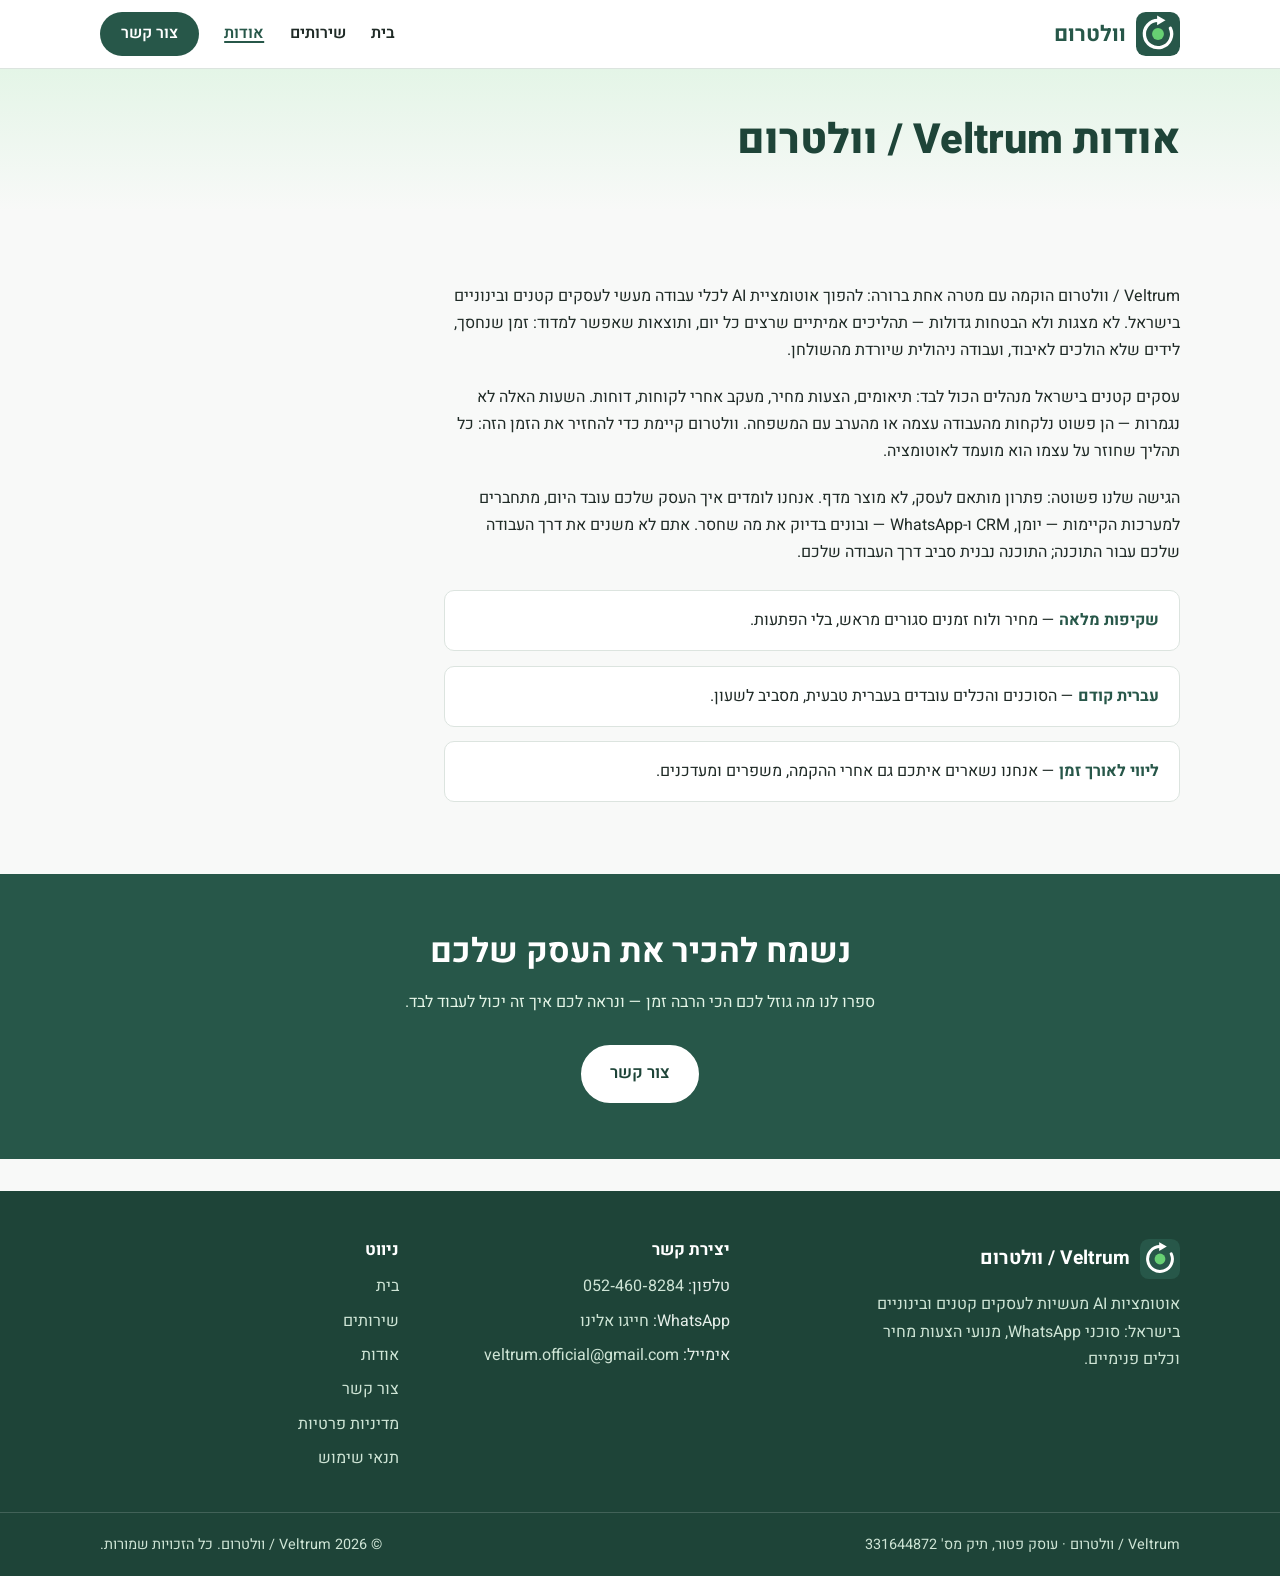
==== about.html @ fa0edea5 "Temporarily route WhatsApp contact links to phone dialing The business WhatsApp number is offline wh" ====
<!DOCTYPE html>
<html lang="he" dir="rtl">
<head>
  <meta charset="UTF-8">
  <meta name="viewport" content="width=device-width, initial-scale=1.0">
  <title>אודות | Veltrum / וולטרום</title>
  <meta name="description" content="הסיפור והגישה של וולטרום: אוטומציה מעשית לעסקים קטנים ובינוניים בישראל, תוצאות מדידות ופתרונות שנבנים סביב תהליכי העבודה שלכם.">
  <link rel="canonical" href="https://veltrumhq.com/about.html">
  <meta property="og:type" content="website">
  <meta property="og:site_name" content="Veltrum">
  <meta property="og:locale" content="he_IL">
  <meta property="og:title" content="אודות | Veltrum / וולטרום">
  <meta property="og:description" content="אוטומציה מעשית לעסקים בישראל — תהליכים אמיתיים, תוצאות מדידות.">
  <meta property="og:url" content="https://veltrumhq.com/about.html">
  <link rel="icon" type="image/svg+xml" href="assets/logo.svg">
  <link rel="preconnect" href="https://fonts.googleapis.com">
  <link rel="preconnect" href="https://fonts.gstatic.com" crossorigin>
  <link href="https://fonts.googleapis.com/css2?family=Heebo:wght@400;600;700;800&display=swap" rel="stylesheet">
  <link rel="stylesheet" href="css/style.css">
</head>
<body>

  <header class="site-header">
    <div class="container header-inner">
      <a class="brand" href="index.html">
        <img src="assets/logo.svg" alt="Veltrum" class="logo">
        <span class="brand-name">וולטרום</span>
      </a>
      <nav class="site-nav" aria-label="ניווט ראשי">
        <button class="nav-toggle" type="button" aria-expanded="false" aria-controls="nav-menu">
          <span class="sr-only">פתיחת תפריט</span>
          <span class="nav-toggle-bar"></span>
          <span class="nav-toggle-bar"></span>
          <span class="nav-toggle-bar"></span>
        </button>
        <ul id="nav-menu" class="nav-menu">
          <li><a href="index.html">בית</a></li>
          <li><a href="services.html">שירותים</a></li>
          <li><a href="about.html" aria-current="page">אודות</a></li>
          <li><a href="contact.html" class="nav-cta">צור קשר</a></li>
        </ul>
      </nav>
    </div>
  </header>

  <main>

    <section class="page-hero">
      <div class="container">
        <h1>אודות Veltrum / וולטרום</h1>
      </div>
    </section>

    <section class="section">
      <div class="container">
        <div class="about-content">
          <p>
            Veltrum / וולטרום הוקמה עם מטרה אחת ברורה: להפוך אוטומציית AI לכלי עבודה
            מעשי לעסקים קטנים ובינוניים בישראל. לא מצגות ולא הבטחות גדולות —
            תהליכים אמיתיים שרצים כל יום, ותוצאות שאפשר למדוד: זמן שנחסך,
            לידים שלא הולכים לאיבוד, ועבודה ניהולית שיורדת מהשולחן.
          </p>
          <p>
            עסקים קטנים בישראל מנהלים הכול לבד: תיאומים, הצעות מחיר, מעקב אחרי
            לקוחות, דוחות. השעות האלה לא נגמרות — הן פשוט נלקחות מהעבודה עצמה
            או מהערב עם המשפחה. וולטרום קיימת כדי להחזיר את הזמן הזה: כל תהליך
            שחוזר על עצמו הוא מועמד לאוטומציה.
          </p>
          <p>
            הגישה שלנו פשוטה: פתרון מותאם לעסק, לא מוצר מדף. אנחנו לומדים איך
            העסק שלכם עובד היום, מתחברים למערכות הקיימות — יומן, CRM ו-WhatsApp —
            ובונים בדיוק את מה שחסר. אתם לא משנים את דרך העבודה שלכם עבור התוכנה;
            התוכנה נבנית סביב דרך העבודה שלכם.
          </p>
          <ul class="values">
            <li><strong>שקיפות מלאה</strong> — מחיר ולוח זמנים סגורים מראש, בלי הפתעות.</li>
            <li><strong>עברית קודם</strong> — הסוכנים והכלים עובדים בעברית טבעית, מסביב לשעון.</li>
            <li><strong>ליווי לאורך זמן</strong> — אנחנו נשארים איתכם גם אחרי ההקמה, משפרים ומעדכנים.</li>
          </ul>
        </div>
      </div>
    </section>

    <section class="cta">
      <div class="container">
        <h2>נשמח להכיר את העסק שלכם</h2>
        <p>ספרו לנו מה גוזל לכם הכי הרבה זמן — ונראה לכם איך זה יכול לעבוד לבד.</p>
        <a class="btn btn-on-dark" href="contact.html">צור קשר</a>
      </div>
    </section>

  </main>

  <footer class="site-footer">
    <div class="container footer-grid">
      <div>
        <div class="footer-brand-row">
          <img src="assets/logo.svg" alt="Veltrum" class="logo">
          <span class="footer-brand-name">Veltrum / וולטרום</span>
        </div>
        <p class="footer-tagline">
          אוטומציות AI מעשיות לעסקים קטנים ובינוניים בישראל: סוכני WhatsApp,
          מנועי הצעות מחיר וכלים פנימיים.
        </p>
      </div>
      <div>
        <h2 class="footer-heading">יצירת קשר</h2>
        <ul class="footer-list">
          <li>טלפון: <a href="tel:052-460-8284"><span class="ltr-inline">052&#8209;460&#8209;8284</span></a></li>
          <li>WhatsApp: <a href="tel:052-460-8284">חייגו&nbsp;אלינו</a></li>
          <li>אימייל: <a href="mailto:veltrum.official@gmail.com">veltrum.official@gmail.com</a></li>
        </ul>
      </div>
      <div>
        <h2 class="footer-heading">ניווט</h2>
        <ul class="footer-list">
          <li><a href="index.html">בית</a></li>
          <li><a href="services.html">שירותים</a></li>
          <li><a href="about.html">אודות</a></li>
          <li><a href="contact.html">צור קשר</a></li>
          <li><a href="privacy.html">מדיניות פרטיות</a></li>
          <li><a href="terms.html">תנאי שימוש</a></li>
        </ul>
      </div>
    </div>
    <div class="footer-bottom">
      <div class="container">
        <p>Veltrum / וולטרום · עוסק פטור, תיק מס' 331644872</p>
        <p>© 2026 Veltrum / וולטרום. כל הזכויות שמורות.</p>
      </div>
    </div>
  </footer>

  <script src="js/main.js"></script>
</body>
</html>
---- css/style.css ----
/* ==========================================================================
   Veltrum — shared stylesheet (all pages)
   Mobile-first, RTL (html[dir="rtl"]). Palette extracted from the brand logo.
   ========================================================================== */

:root {
  --green-900: #1E4438; /* footer / deep surfaces */
  --green-800: #275749; /* primary brand green (logo tile) */
  --green-700: #33705E; /* hover shade */
  --accent: #67D073;    /* bright logo green — decorative only (fails AA on light bg) */
  --accent-soft: #E4F5E7;
  --bg: #F8F9F8;
  --surface: #FFFFFF;
  --text: #1F2A26;
  --text-muted: #55655E;
  --border: #DCE4DF;
  --footer-link: #CFE5D6;
  --radius: 14px;
  --shadow-sm: 0 1px 3px rgba(31, 42, 38, 0.08);
  --shadow-md: 0 6px 20px rgba(31, 42, 38, 0.10);
  --container: 1120px;
}

/* --- Reset / base ------------------------------------------------------- */

*,
*::before,
*::after {
  box-sizing: border-box;
  margin: 0;
  padding: 0;
}

html {
  scroll-behavior: smooth;
}

body {
  font-family: 'Heebo', sans-serif;
  font-size: 1rem;
  line-height: 1.7;
  color: var(--text);
  background-color: var(--bg);
  direction: rtl;
  text-align: right;
  overflow-wrap: break-word;
}

img,
svg {
  max-width: 100%;
  display: block;
}

a {
  color: var(--green-800);
  text-decoration: underline;
  text-underline-offset: 3px;
}

a:hover {
  color: var(--green-700);
}

:focus-visible {
  outline: 3px solid var(--green-800);
  outline-offset: 2px;
  border-radius: 4px;
}

ul,
ol {
  padding-inline-start: 1.4rem;
}

h1,
h2,
h3 {
  color: var(--green-900);
  line-height: 1.3;
  font-weight: 700;
}

.container {
  width: 100%;
  max-width: var(--container);
  margin-inline: auto;
  padding-inline: 1.25rem;
}

.sr-only {
  position: absolute;
  width: 1px;
  height: 1px;
  padding: 0;
  margin: -1px;
  overflow: hidden;
  clip: rect(0 0 0 0);
  white-space: nowrap;
  border: 0;
}

/* Keep phone numbers reading left-to-right inside RTL text */
.ltr-inline {
  direction: ltr;
  unicode-bidi: isolate;
  display: inline-block;
}

/* --- Buttons ------------------------------------------------------------ */

.btn {
  display: inline-block;
  padding: 0.8rem 1.7rem;
  border-radius: 999px;
  font-weight: 600;
  font-size: 1.05rem;
  text-decoration: none;
  border: 2px solid var(--green-800);
  background-color: var(--green-800);
  color: #FFFFFF;
  transition: background-color 0.2s ease, color 0.2s ease, transform 0.1s ease;
}

.btn:hover {
  background-color: var(--green-700);
  border-color: var(--green-700);
  color: #FFFFFF;
  transform: translateY(-1px);
}

.btn-outline {
  background-color: transparent;
  color: var(--green-800);
}

.btn-outline:hover {
  background-color: var(--accent-soft);
  color: var(--green-900);
}

.btn-on-dark {
  background-color: #FFFFFF;
  border-color: #FFFFFF;
  color: var(--green-900);
}

.btn-on-dark:hover {
  background-color: var(--accent-soft);
  border-color: var(--accent-soft);
  color: var(--green-900);
}

.btn-on-dark:focus-visible,
.site-footer a:focus-visible {
  outline-color: #FFFFFF;
}

/* --- Header / navigation ------------------------------------------------ */

.site-header {
  position: sticky;
  top: 0;
  z-index: 50;
  background-color: var(--surface);
  border-bottom: 1px solid var(--border);
}

.header-inner {
  display: flex;
  align-items: center;
  justify-content: space-between;
  gap: 1rem;
  min-height: 68px;
}

.brand {
  display: flex;
  align-items: center;
  gap: 0.65rem;
  text-decoration: none;
}

.logo {
  height: 44px;
  width: 44px;
}

.brand-name {
  font-size: 1.35rem;
  font-weight: 700;
  color: var(--green-800);
}

.nav-toggle {
  display: inline-flex;
  flex-direction: column;
  justify-content: center;
  gap: 5px;
  width: 44px;
  height: 44px;
  padding: 10px;
  background: none;
  border: 1px solid var(--border);
  border-radius: 10px;
  cursor: pointer;
}

.nav-toggle-bar {
  display: block;
  width: 100%;
  height: 2.5px;
  border-radius: 2px;
  background-color: var(--green-800);
  transition: transform 0.2s ease, opacity 0.2s ease;
}

.nav-toggle[aria-expanded="true"] .nav-toggle-bar:nth-child(2) {
  transform: translateY(7.5px) rotate(45deg);
}

.nav-toggle[aria-expanded="true"] .nav-toggle-bar:nth-child(3) {
  opacity: 0;
}

.nav-toggle[aria-expanded="true"] .nav-toggle-bar:nth-child(4) {
  transform: translateY(-7.5px) rotate(-45deg);
}

.nav-menu {
  display: none;
  position: absolute;
  top: 100%;
  right: 0;
  left: 0;
  flex-direction: column;
  gap: 0;
  list-style: none;
  padding: 0.5rem 1.25rem 1rem;
  background-color: var(--surface);
  border-bottom: 1px solid var(--border);
  box-shadow: var(--shadow-md);
}

.nav-menu.open {
  display: flex;
}

.nav-menu a {
  display: block;
  padding: 0.7rem 0.25rem;
  font-weight: 600;
  text-decoration: none;
  color: var(--text);
}

.nav-menu a:hover {
  color: var(--green-800);
  text-decoration: underline;
}

.nav-menu a[aria-current="page"] {
  color: var(--green-800);
  text-decoration: underline;
  text-decoration-thickness: 2px;
}

.nav-menu .nav-cta {
  margin-top: 0.5rem;
  padding: 0.55rem 1.2rem;
  border-radius: 999px;
  background-color: var(--green-800);
  color: #FFFFFF;
  text-align: center;
}

.nav-menu .nav-cta:hover {
  background-color: var(--green-700);
  color: #FFFFFF;
  text-decoration: none;
}

/* The current-page rule above must not repaint the CTA pill's white text */
.nav-menu .nav-cta[aria-current="page"] {
  color: #FFFFFF;
  text-decoration: underline;
  text-decoration-thickness: 2px;
  text-underline-offset: 4px;
}

/* --- Hero --------------------------------------------------------------- */

.hero {
  background: linear-gradient(180deg, var(--accent-soft) 0%, var(--bg) 100%);
  padding-block: 3.5rem 4rem;
}

.hero h1 {
  font-size: clamp(1.9rem, 5.5vw, 3.1rem);
  font-weight: 800;
  max-width: 46rem;
}

.hero-sub {
  margin-top: 1.25rem;
  font-size: 1.15rem;
  max-width: 42rem;
}

.hero-actions {
  display: flex;
  flex-wrap: wrap;
  gap: 0.9rem;
  margin-top: 2rem;
}

/* --- Generic sections --------------------------------------------------- */

.section {
  padding-block: 3.5rem;
}

.section-title {
  font-size: clamp(1.5rem, 3.5vw, 2rem);
  margin-bottom: 0.75rem;
}

.section-intro {
  color: var(--text-muted);
  max-width: 44rem;
  margin-bottom: 2rem;
}

/* --- Cards (services preview / steps) ----------------------------------- */

.card-grid {
  display: grid;
  grid-template-columns: 1fr;
  gap: 1.4rem;
}

.card {
  background-color: var(--surface);
  border: 1px solid var(--border);
  border-radius: var(--radius);
  padding: 1.75rem;
  box-shadow: var(--shadow-sm);
  display: flex;
  flex-direction: column;
  gap: 0.8rem;
}

.card-icon {
  width: 52px;
  height: 52px;
  border-radius: 14px;
  background-color: var(--accent-soft);
  display: flex;
  align-items: center;
  justify-content: center;
  color: var(--green-800);
}

.card-icon svg {
  width: 28px;
  height: 28px;
}

.card h3 {
  font-size: 1.2rem;
}

.card p {
  color: var(--text-muted);
  flex-grow: 1;
}

.card-link {
  font-weight: 600;
  text-decoration: none;
}

.card-link:hover {
  text-decoration: underline;
}

.steps {
  counter-reset: step;
  list-style: none;
  padding: 0;
  display: grid;
  grid-template-columns: 1fr;
  gap: 1.4rem;
}

.steps li {
  counter-increment: step;
  background-color: var(--surface);
  border: 1px solid var(--border);
  border-radius: var(--radius);
  padding: 1.5rem;
  box-shadow: var(--shadow-sm);
}

.steps li::before {
  content: counter(step);
  display: inline-flex;
  align-items: center;
  justify-content: center;
  width: 38px;
  height: 38px;
  border-radius: 50%;
  background-color: var(--green-800);
  color: #FFFFFF;
  font-weight: 700;
  margin-bottom: 0.8rem;
}

.steps h3 {
  font-size: 1.1rem;
  margin-bottom: 0.35rem;
}

.steps p {
  color: var(--text-muted);
}

/* --- CTA band ----------------------------------------------------------- */

.cta {
  background-color: var(--green-800);
  padding-block: 3.5rem;
  text-align: center;
}

.cta h2 {
  color: #FFFFFF;
  font-size: clamp(1.5rem, 4vw, 2.1rem);
}

.cta p {
  color: var(--accent-soft);
  max-width: 38rem;
  margin: 0.9rem auto 1.8rem;
}

.cta .btn {
  margin-inline: 0.4rem;
}

/* --- Page hero (inner pages) -------------------------------------------- */

.page-hero {
  background: linear-gradient(180deg, var(--accent-soft) 0%, var(--bg) 100%);
  padding-block: 2.75rem;
}

.page-hero h1 {
  font-size: clamp(1.8rem, 4.5vw, 2.6rem);
  font-weight: 800;
}

.page-hero p {
  margin-top: 0.9rem;
  max-width: 44rem;
  font-size: 1.1rem;
}

.updated-date {
  color: var(--text-muted);
  font-size: 0.95rem;
}

/* --- Services page ------------------------------------------------------ */

.service {
  background-color: var(--surface);
  border: 1px solid var(--border);
  border-radius: var(--radius);
  box-shadow: var(--shadow-sm);
  padding: 2rem 1.75rem;
  margin-bottom: 1.75rem;
}

.service h2 {
  font-size: clamp(1.3rem, 3vw, 1.6rem);
  margin-bottom: 0.9rem;
}

.service > p {
  max-width: 48rem;
}

.example {
  background-color: var(--accent-soft);
  border-inline-start: 4px solid var(--accent);
  border-radius: 10px;
  padding: 1rem 1.25rem;
  margin-block: 1.25rem;
  max-width: 48rem;
}

.example strong {
  color: var(--green-900);
}

.benefits {
  list-style: none;
  padding: 0;
  margin-top: 1rem;
  display: grid;
  gap: 0.5rem;
}

.benefits li {
  padding-inline-start: 1.7rem;
  position: relative;
}

.benefits li::before {
  content: "";
  position: absolute;
  inset-inline-start: 0;
  top: 0.42em;
  width: 0.95em;
  height: 0.95em;
  border-radius: 50%;
  background-color: var(--green-800);
  background-image: url("data:image/svg+xml,%3Csvg xmlns='http://www.w3.org/2000/svg' viewBox='0 0 16 16'%3E%3Cpath d='M4 8.5 7 11l5 -6' fill='none' stroke='%23FFFFFF' stroke-width='2' stroke-linecap='round' stroke-linejoin='round'/%3E%3C/svg%3E");
  background-size: 70%;
  background-position: center;
  background-repeat: no-repeat;
}

.service-cta {
  margin-top: 1.4rem;
}

/* --- About page --------------------------------------------------------- */

.about-content {
  max-width: 46rem;
}

.about-content p + p {
  margin-top: 1.2rem;
}

.values {
  list-style: none;
  padding: 0;
  margin-top: 1.5rem;
  display: grid;
  gap: 0.9rem;
}

.values li {
  background-color: var(--surface);
  border: 1px solid var(--border);
  border-radius: 10px;
  padding: 1rem 1.25rem;
}

.values strong {
  color: var(--green-800);
}

/* --- Contact page ------------------------------------------------------- */

.contact-channels {
  display: grid;
  grid-template-columns: 1fr;
  gap: 1.4rem;
}

.channel {
  position: relative;
  display: flex;
  flex-direction: column;
  align-items: flex-start;
  gap: 0.6rem;
  background-color: var(--surface);
  border: 1px solid var(--border);
  border-radius: var(--radius);
  padding: 1.75rem;
  box-shadow: var(--shadow-sm);
  color: var(--text);
  transition: box-shadow 0.2s ease, transform 0.1s ease;
}

.channel:hover {
  box-shadow: var(--shadow-md);
  transform: translateY(-2px);
  color: var(--text);
}

.channel-icon {
  width: 52px;
  height: 52px;
  border-radius: 14px;
  background-color: var(--accent-soft);
  display: flex;
  align-items: center;
  justify-content: center;
  color: var(--green-800);
}

.channel-icon svg {
  width: 28px;
  height: 28px;
}

.channel h2 {
  font-size: 1.25rem;
}

.channel-value {
  font-weight: 600;
  color: var(--green-800);
  text-decoration: underline;
  text-underline-offset: 3px;
}

/* Stretch the channel link over the whole card so the card stays clickable
   while only the number/address text lives inside the anchor */
.channel-value::after {
  content: "";
  position: absolute;
  inset: 0;
  border-radius: var(--radius);
}

.channel .channel-value:focus-visible {
  outline: none;
}

.channel:focus-within {
  outline: 3px solid var(--green-800);
  outline-offset: 2px;
}

.channel-note {
  color: var(--text-muted);
  font-size: 0.95rem;
}

.channel-primary {
  background-color: var(--green-800);
  border-color: var(--green-800);
  color: #FFFFFF;
}

.channel-primary:hover {
  color: #FFFFFF;
  background-color: var(--green-700);
}

.channel-primary h2,
.channel-primary .channel-value {
  color: #FFFFFF;
}

.channel-primary .channel-note {
  color: var(--accent-soft);
}

.channel-primary .channel-icon {
  background-color: rgba(255, 255, 255, 0.14);
  color: #FFFFFF;
}

.channel-badge {
  display: inline-block;
  background-color: var(--accent);
  color: var(--green-900);
  font-size: 0.85rem;
  font-weight: 700;
  border-radius: 999px;
  padding: 0.1rem 0.8rem;
}

.contact-note {
  margin-top: 2rem;
  color: var(--text-muted);
  max-width: 44rem;
}

/* --- Legal pages (privacy / terms) -------------------------------------- */

.legal-content {
  max-width: 46rem;
  background-color: var(--surface);
  border: 1px solid var(--border);
  border-radius: var(--radius);
  padding: 2rem 1.75rem;
  box-shadow: var(--shadow-sm);
}

.legal-content h2 {
  font-size: 1.3rem;
  margin-top: 2rem;
  margin-bottom: 0.6rem;
}

.legal-content h2:first-of-type {
  margin-top: 0;
}

.legal-content h3 {
  font-size: 1.1rem;
  margin-top: 1.4rem;
  margin-bottom: 0.4rem;
}

.legal-content p + p {
  margin-top: 0.8rem;
}

.legal-content ul {
  margin-block: 0.6rem;
  display: grid;
  gap: 0.35rem;
}

/* --- Footer ------------------------------------------------------------- */

.site-footer {
  background-color: var(--green-900);
  color: #E6EFEA;
  padding-block: 3rem 0;
  margin-top: 2rem;
}

.footer-grid {
  display: grid;
  grid-template-columns: 1fr;
  gap: 2rem;
  padding-bottom: 2.5rem;
}

.footer-brand-row {
  display: flex;
  align-items: center;
  gap: 0.65rem;
  margin-bottom: 0.8rem;
}

.footer-brand-row .logo {
  height: 40px;
  width: 40px;
}

.footer-brand-name {
  font-size: 1.2rem;
  font-weight: 700;
  color: #FFFFFF;
}

.footer-tagline {
  color: var(--footer-link);
  max-width: 20rem;
}

.footer-heading {
  color: #FFFFFF;
  font-size: 1.05rem;
  margin-bottom: 0.8rem;
}

.footer-list {
  list-style: none;
  padding: 0;
  display: grid;
  gap: 0.45rem;
}

.site-footer a {
  color: var(--footer-link);
  text-decoration: none;
}

.site-footer a:hover {
  color: #FFFFFF;
  text-decoration: underline;
}

.footer-bottom {
  border-top: 1px solid rgba(255, 255, 255, 0.16);
  padding-block: 1.2rem;
}

.footer-bottom .container {
  display: flex;
  flex-direction: column;
  gap: 0.3rem;
}

.footer-bottom p {
  color: var(--footer-link);
  font-size: 0.9rem;
}

/* --- Desktop ------------------------------------------------------------ */

@media (min-width: 820px) {
  .nav-toggle {
    display: none;
  }

  .nav-menu {
    display: flex;
    position: static;
    flex-direction: row;
    align-items: center;
    gap: 1.6rem;
    padding: 0;
    background: none;
    border: none;
    box-shadow: none;
  }

  .nav-menu a {
    padding: 0.4rem 0;
  }

  .nav-menu .nav-cta {
    margin-top: 0;
    padding: 0.55rem 1.3rem;
  }

  .hero {
    padding-block: 5.5rem 6rem;
  }

  .section {
    padding-block: 4.5rem;
  }

  .card-grid,
  .steps,
  .contact-channels {
    grid-template-columns: repeat(3, 1fr);
  }

  .service {
    padding: 2.5rem;
  }

  .footer-grid {
    grid-template-columns: 1.4fr 1fr 1fr;
  }

  .footer-bottom .container {
    flex-direction: row;
    justify-content: space-between;
  }
}
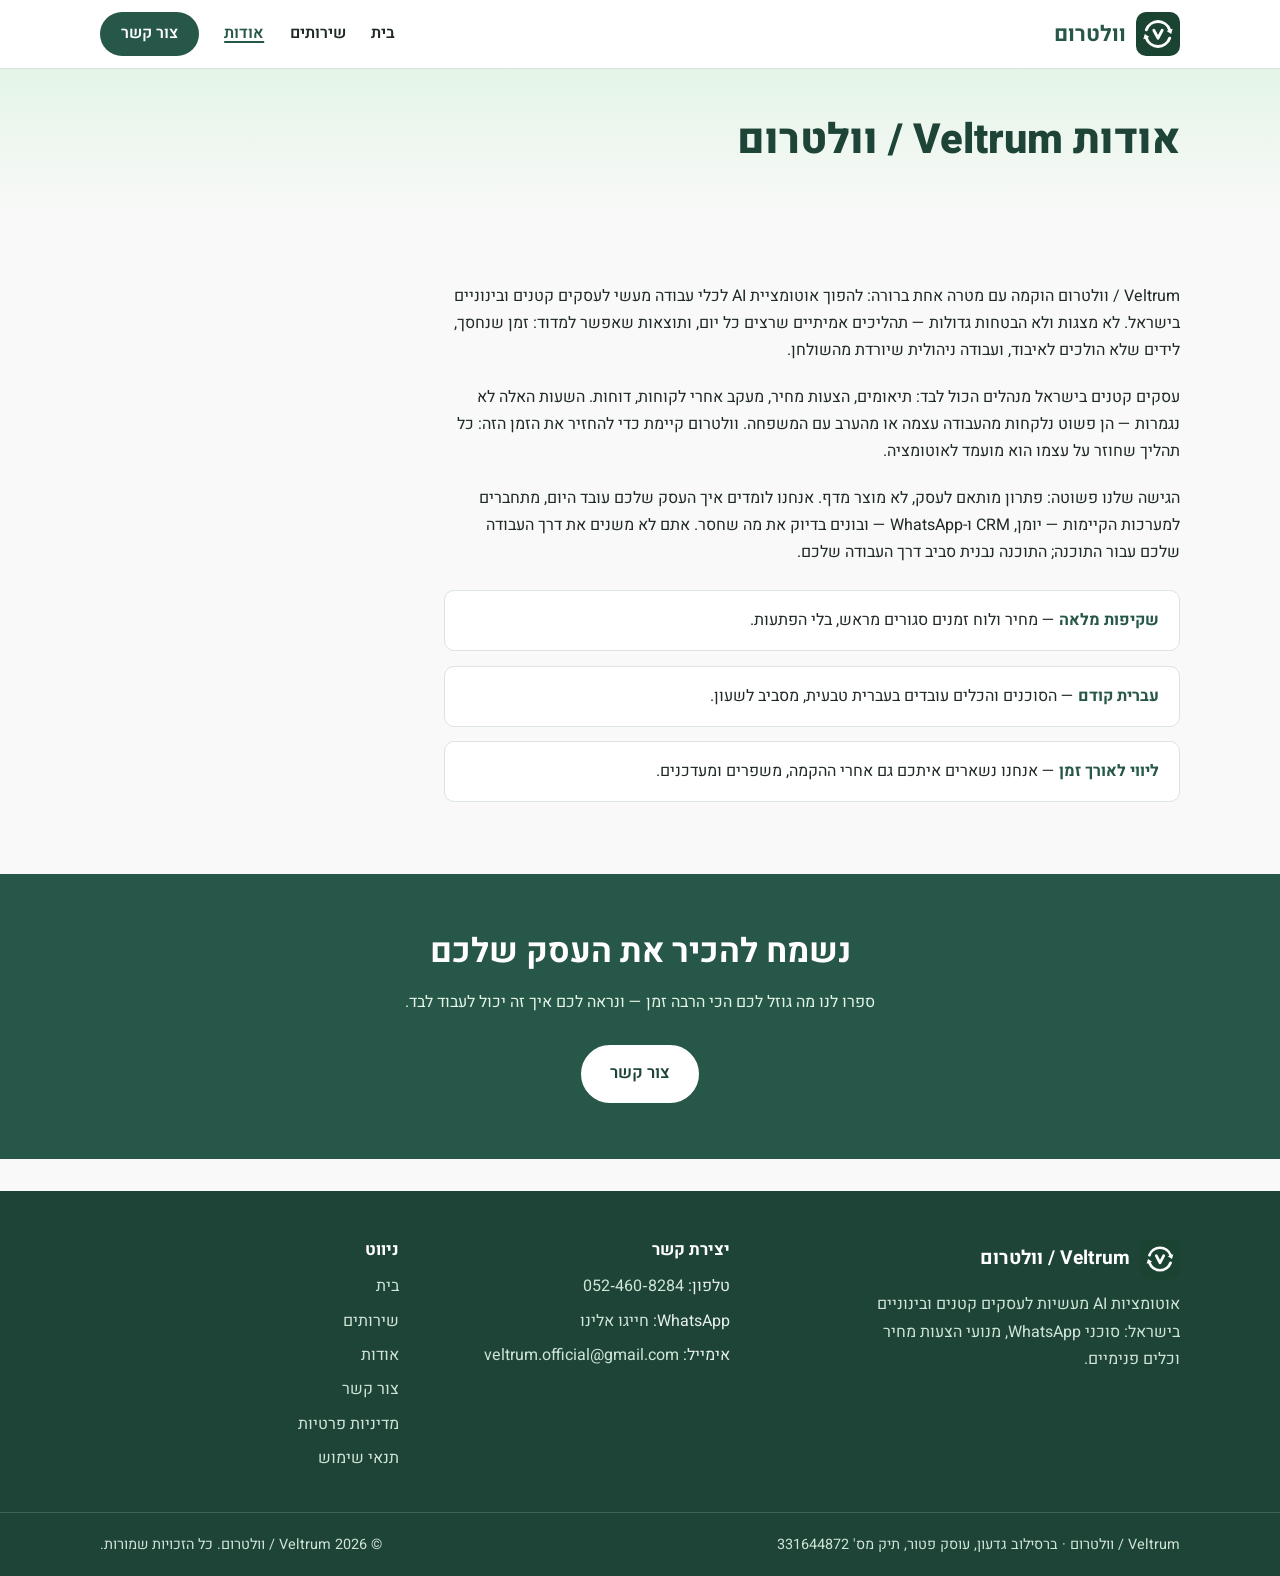
==== commit 31634747: "Add the legal owner name across the site for business verification The footer of every page now carr" ====
--- a/about.html
+++ b/about.html
@@ -125,7 +125,7 @@
     </div>
     <div class="footer-bottom">
       <div class="container">
-        <p>Veltrum / וולטרום · עוסק פטור, תיק מס' 331644872</p>
+        <p>Veltrum / וולטרום · ברסילוב גדעון, עוסק פטור, תיק מס' 331644872</p>
         <p>© 2026 Veltrum / וולטרום. כל הזכויות שמורות.</p>
       </div>
     </div>
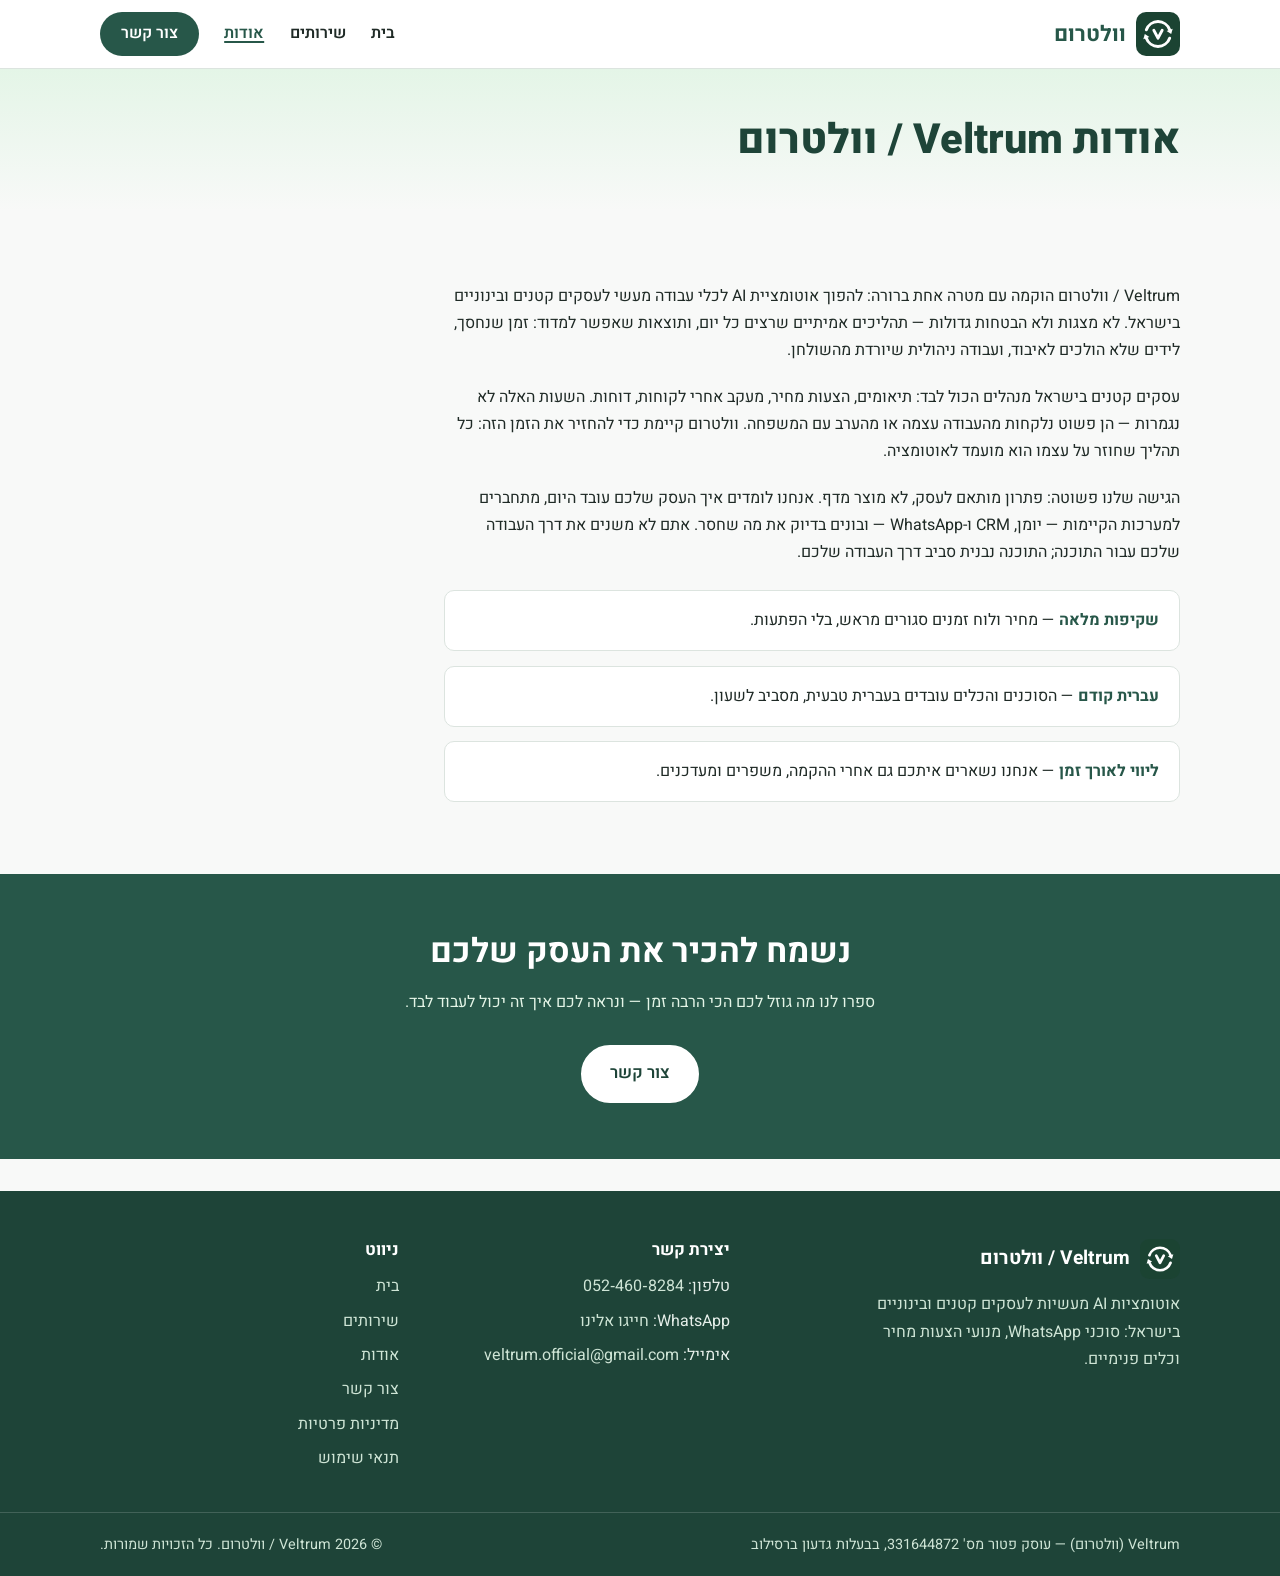
==== commit f7d4560a: "Adopt the owner's revised legal snippet and privacy policy Site-wide footer now uses the standard le" ====
--- a/about.html
+++ b/about.html
@@ -125,7 +125,7 @@
     </div>
     <div class="footer-bottom">
       <div class="container">
-        <p>Veltrum / וולטרום · ברסילוב גדעון, עוסק פטור, תיק מס' 331644872</p>
+        <p class="legal-footer">Veltrum (וולטרום) — עוסק פטור מס' 331644872, בבעלות גדעון ברסילוב</p>
         <p>© 2026 Veltrum / וולטרום. כל הזכויות שמורות.</p>
       </div>
     </div>
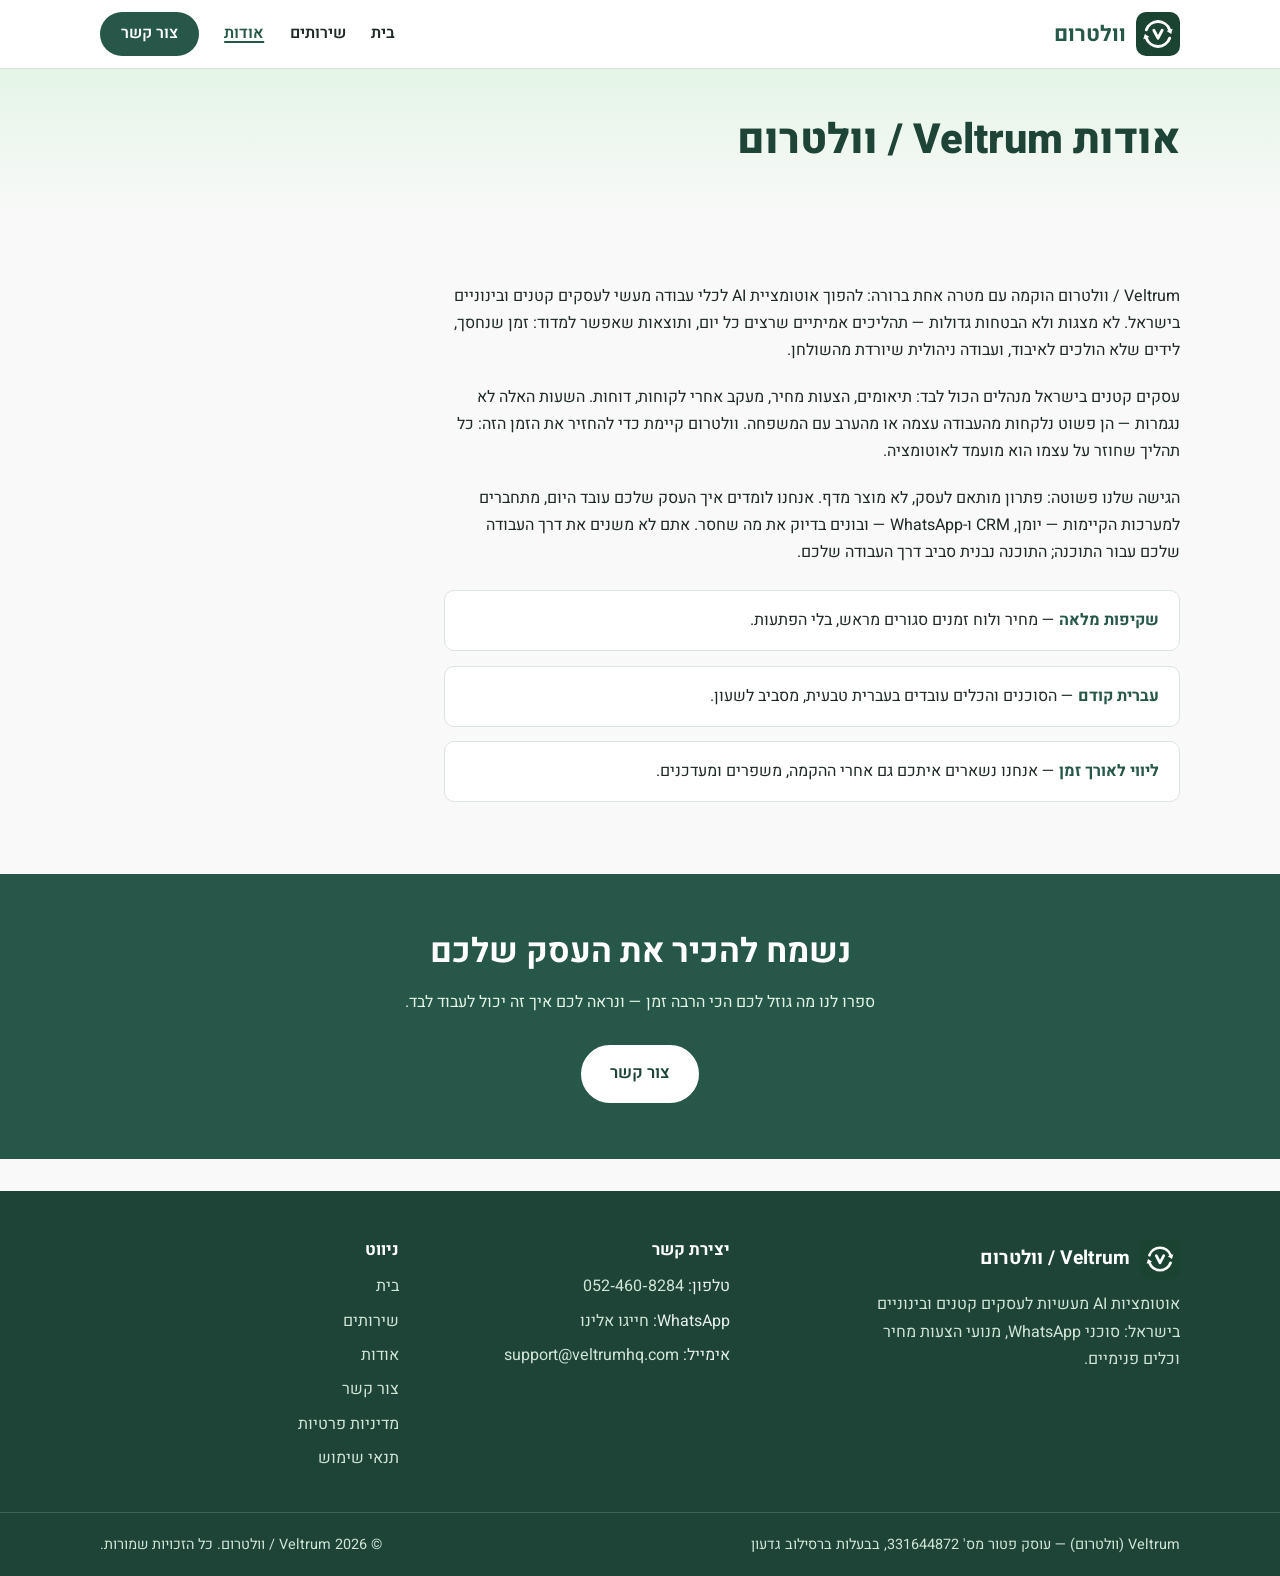
==== commit 30e36979: "Use the exact registered legal name and domain support email The visible legal name across the site " ====
--- a/about.html
+++ b/about.html
@@ -108,7 +108,7 @@
         <ul class="footer-list">
           <li>טלפון: <a href="tel:052-460-8284"><span class="ltr-inline">052&#8209;460&#8209;8284</span></a></li>
           <li>WhatsApp: <a href="tel:052-460-8284">חייגו&nbsp;אלינו</a></li>
-          <li>אימייל: <a href="mailto:veltrum.official@gmail.com">veltrum.official@gmail.com</a></li>
+          <li>אימייל: <a href="mailto:support@veltrumhq.com">support@veltrumhq.com</a></li>
         </ul>
       </div>
       <div>
@@ -125,7 +125,7 @@
     </div>
     <div class="footer-bottom">
       <div class="container">
-        <p class="legal-footer">Veltrum (וולטרום) — עוסק פטור מס' 331644872, בבעלות גדעון ברסילוב</p>
+        <p class="legal-footer">Veltrum (וולטרום) — עוסק פטור מס' 331644872, בבעלות ברסילוב גדעון</p>
         <p>© 2026 Veltrum / וולטרום. כל הזכויות שמורות.</p>
       </div>
     </div>
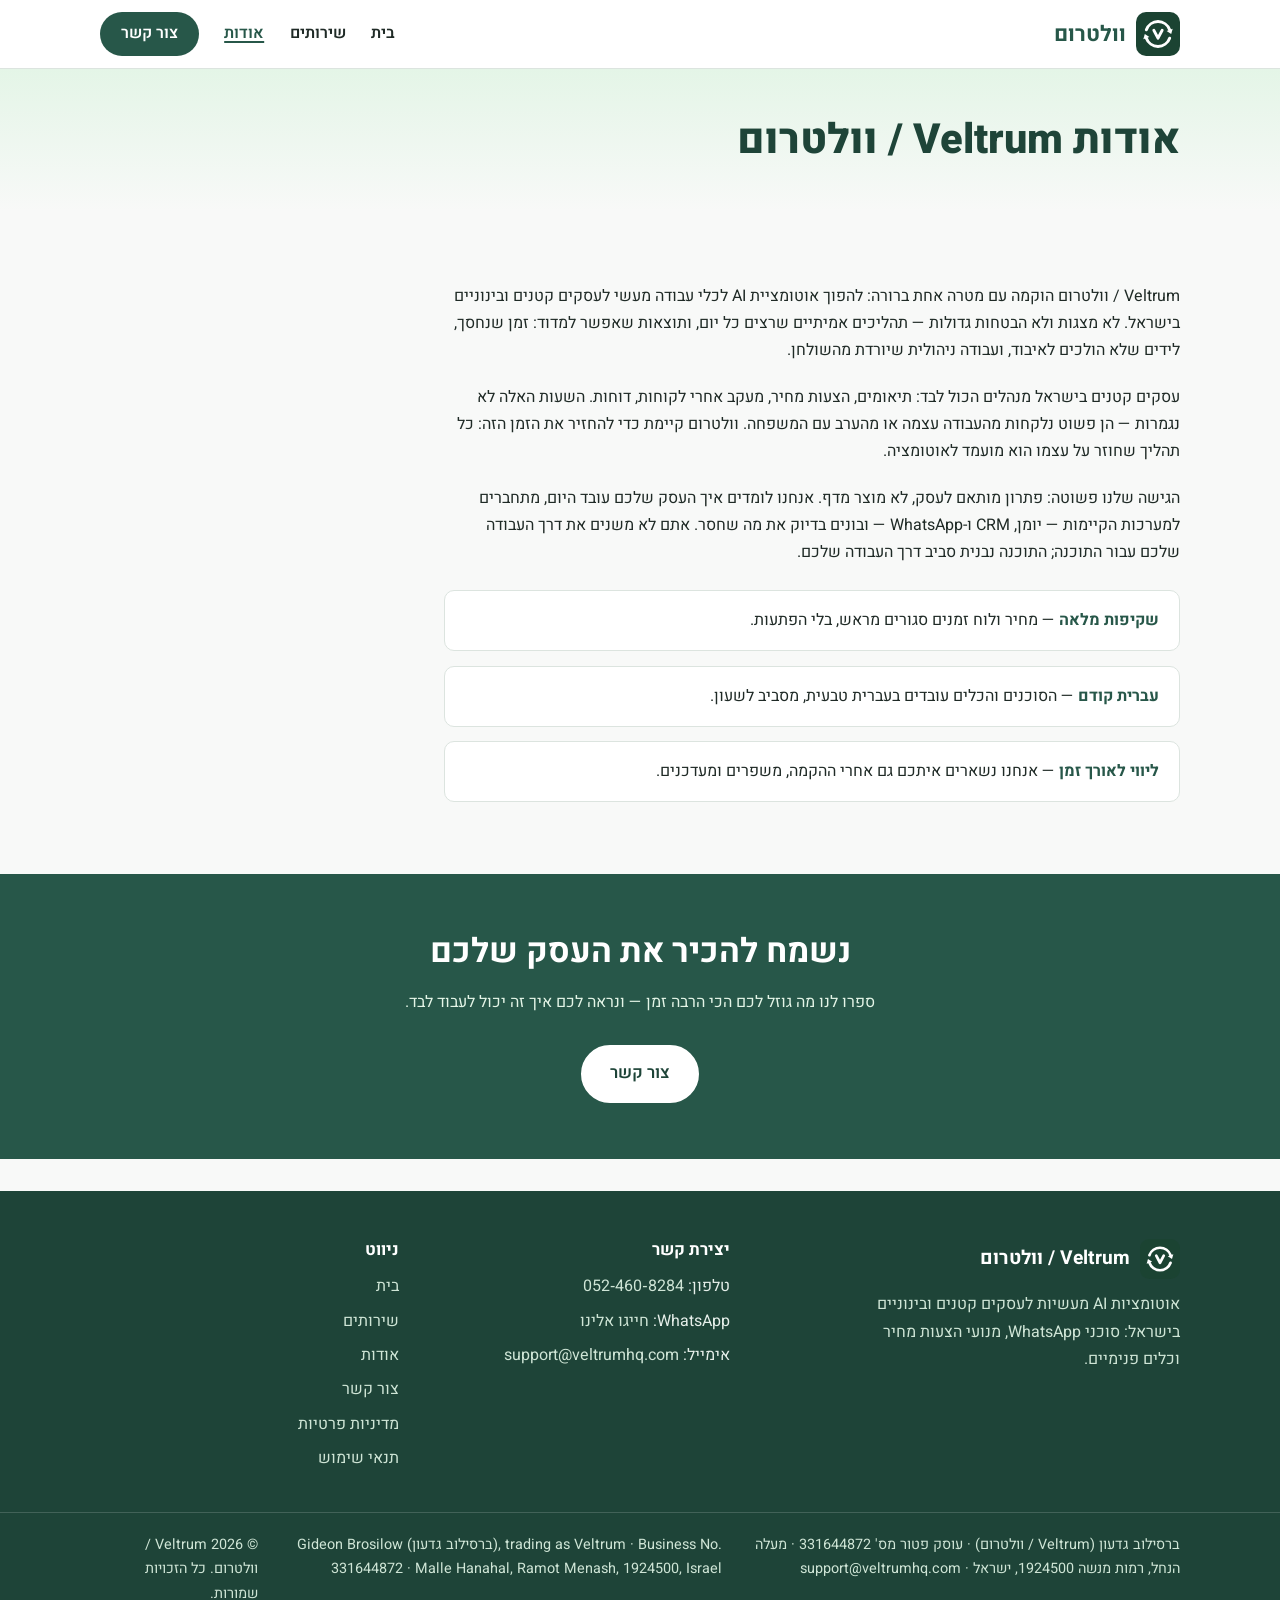
==== commit a403ce0c: "Align legal identity lines with the business documents Every footer now carries a bilingual legal bl" ====
--- a/about.html
+++ b/about.html
@@ -125,7 +125,17 @@
     </div>
     <div class="footer-bottom">
       <div class="container">
-        <p class="legal-footer">Veltrum (וולטרום) — עוסק פטור מס' 331644872, בבעלות ברסילוב גדעון</p>
+        <p class="legal-line" dir="rtl" lang="he">
+          ברסילוב גדעון (Veltrum / וולטרום) &middot;
+          עוסק פטור מס' 331644872 &middot;
+          מעלה הנחל, רמות מנשה 1924500, ישראל &middot;
+          <a href="mailto:support@veltrumhq.com">support@veltrumhq.com</a>
+        </p>
+        <p class="legal-line-en" dir="ltr" lang="en">
+          Gideon Brosilow (ברסילוב גדעון), trading as Veltrum &middot;
+          Business No. 331644872 &middot;
+          Malle Hanahal, Ramot Menash, 1924500, Israel
+        </p>
         <p>© 2026 Veltrum / וולטרום. כל הזכויות שמורות.</p>
       </div>
     </div>
--- a/css/style.css
+++ b/css/style.css
@@ -800,6 +800,19 @@
   font-size: 0.9rem;
 }
 
+/* Bilingual legal identity lines in the footer */
+.legal-line,
+.legal-line-en {
+  color: var(--footer-link);
+  font-size: 0.9rem;
+}
+
+/* Static (non-link) address value on the contact page */
+.channel-address {
+  font-weight: 600;
+  color: var(--green-800);
+}
+
 /* --- Desktop ------------------------------------------------------------ */
 
 @media (min-width: 820px) {
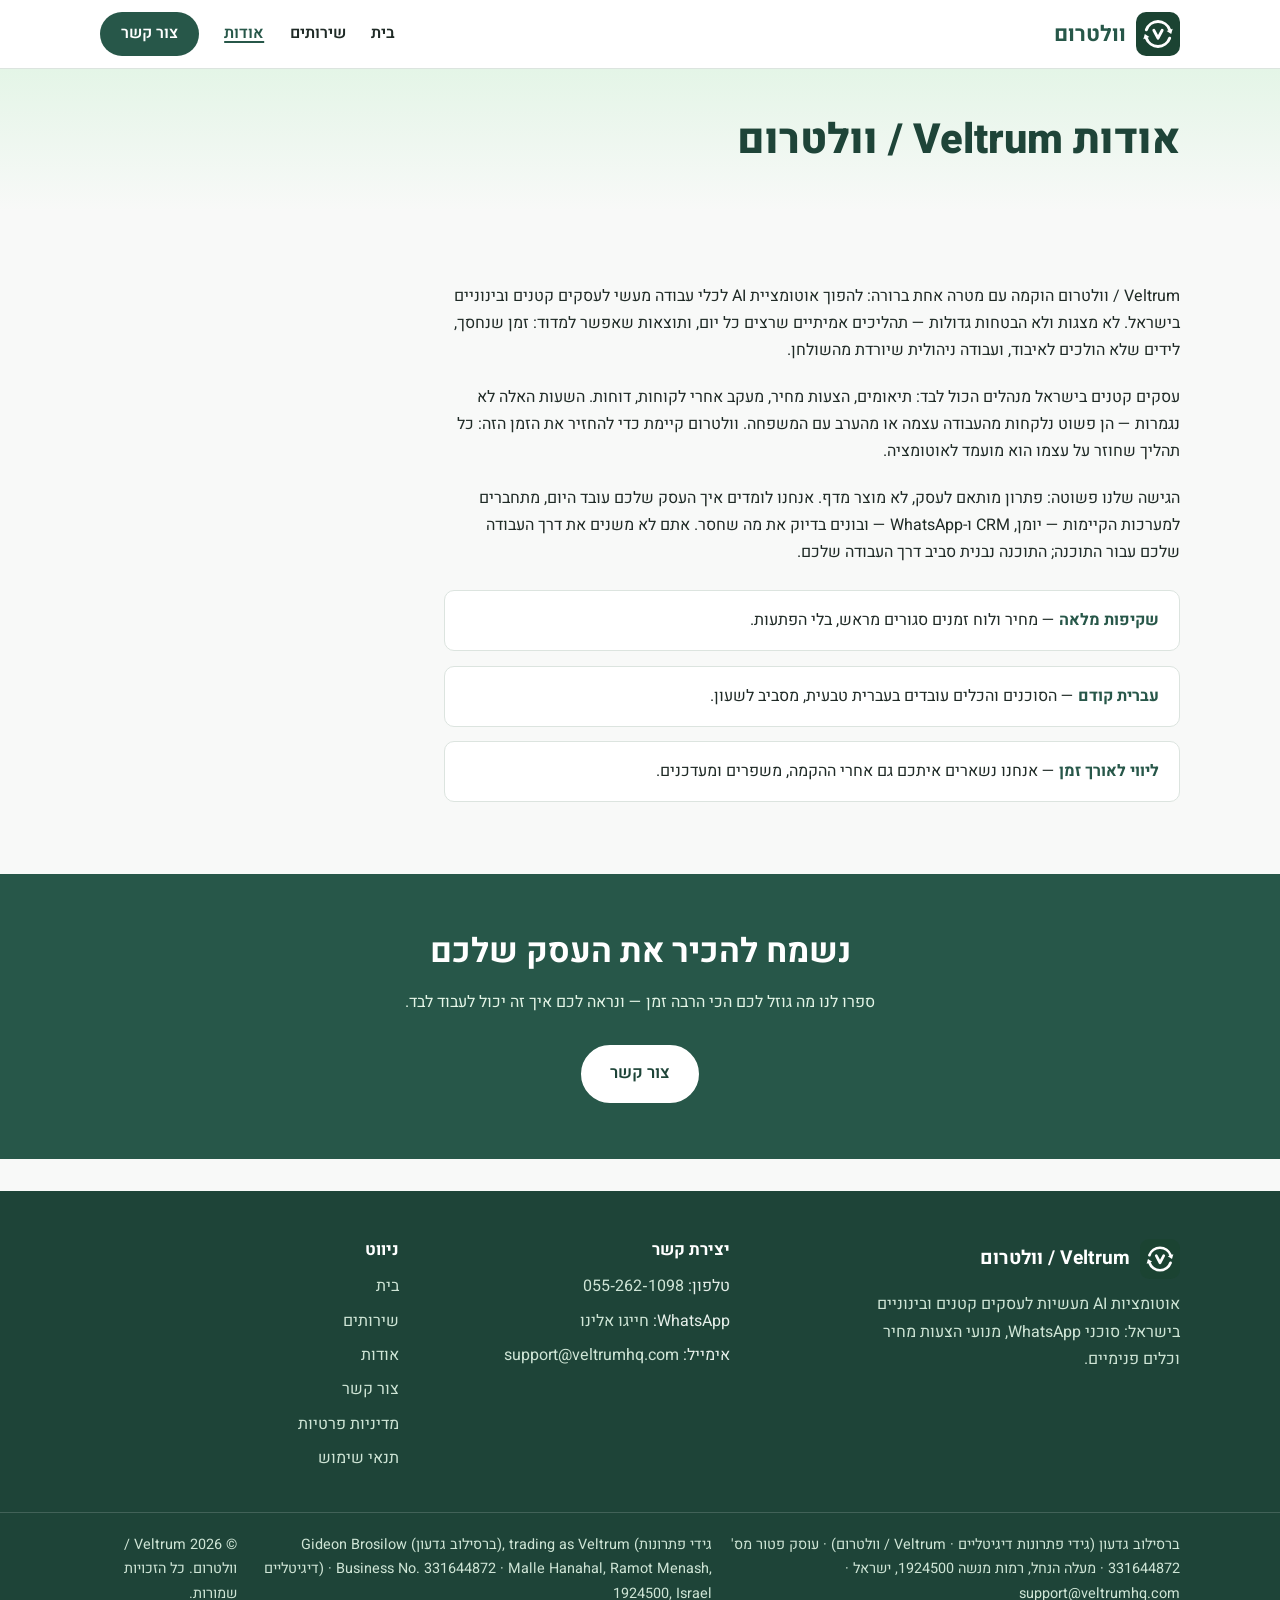
==== commit adc0b8da: "Update phone to 055-262-1098, add registered trade name, add Meta domain verification tag" ====
--- a/about.html
+++ b/about.html
@@ -106,8 +106,8 @@
       <div>
         <h2 class="footer-heading">יצירת קשר</h2>
         <ul class="footer-list">
-          <li>טלפון: <a href="tel:052-460-8284"><span class="ltr-inline">052&#8209;460&#8209;8284</span></a></li>
-          <li>WhatsApp: <a href="tel:052-460-8284">חייגו&nbsp;אלינו</a></li>
+          <li>טלפון: <a href="tel:055-262-1098"><span class="ltr-inline">055&#8209;262&#8209;1098</span></a></li>
+          <li>WhatsApp: <a href="tel:055-262-1098">חייגו&nbsp;אלינו</a></li>
           <li>אימייל: <a href="mailto:support@veltrumhq.com">support@veltrumhq.com</a></li>
         </ul>
       </div>
@@ -126,13 +126,13 @@
     <div class="footer-bottom">
       <div class="container">
         <p class="legal-line" dir="rtl" lang="he">
-          ברסילוב גדעון (Veltrum / וולטרום) &middot;
+          ברסילוב גדעון (גידי פתרונות דיגיטליים · Veltrum / וולטרום) &middot;
           עוסק פטור מס' 331644872 &middot;
           מעלה הנחל, רמות מנשה 1924500, ישראל &middot;
           <a href="mailto:support@veltrumhq.com">support@veltrumhq.com</a>
         </p>
         <p class="legal-line-en" dir="ltr" lang="en">
-          Gideon Brosilow (ברסילוב גדעון), trading as Veltrum &middot;
+          Gideon Brosilow (ברסילוב גדעון), trading as Veltrum (גידי פתרונות דיגיטליים) &middot;
           Business No. 331644872 &middot;
           Malle Hanahal, Ramot Menash, 1924500, Israel
         </p>
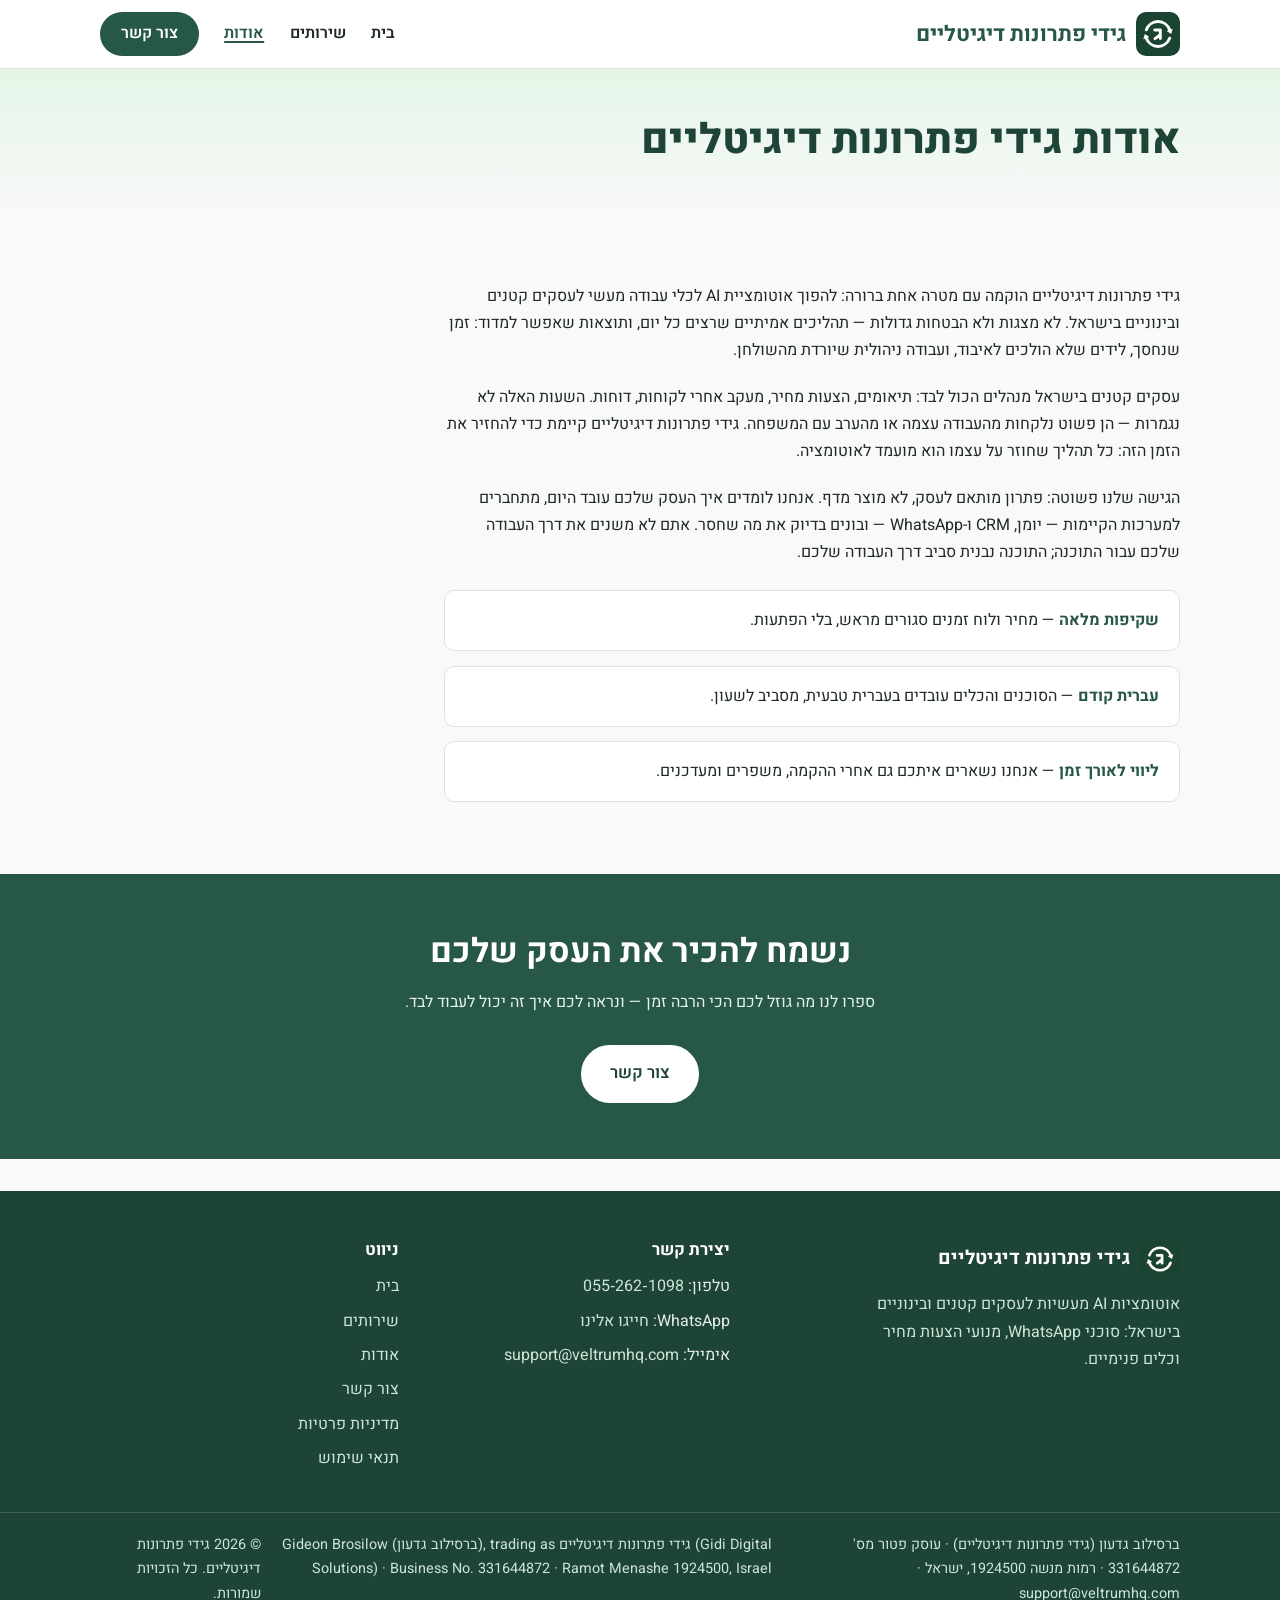
==== commit 798fb386: "Rebrand site to the registered trade name גידי פתרונות דיגיטליים Replace every Veltrum / וולטרום men" ====
--- a/about.html
+++ b/about.html
@@ -3,13 +3,13 @@
 <head>
   <meta charset="UTF-8">
   <meta name="viewport" content="width=device-width, initial-scale=1.0">
-  <title>אודות | Veltrum / וולטרום</title>
-  <meta name="description" content="הסיפור והגישה של וולטרום: אוטומציה מעשית לעסקים קטנים ובינוניים בישראל, תוצאות מדידות ופתרונות שנבנים סביב תהליכי העבודה שלכם.">
+  <title>אודות | גידי פתרונות דיגיטליים</title>
+  <meta name="description" content="הסיפור והגישה של גידי פתרונות דיגיטליים: אוטומציה מעשית לעסקים קטנים ובינוניים בישראל, תוצאות מדידות ופתרונות שנבנים סביב תהליכי העבודה שלכם.">
   <link rel="canonical" href="https://veltrumhq.com/about.html">
   <meta property="og:type" content="website">
-  <meta property="og:site_name" content="Veltrum">
+  <meta property="og:site_name" content="גידי פתרונות דיגיטליים">
   <meta property="og:locale" content="he_IL">
-  <meta property="og:title" content="אודות | Veltrum / וולטרום">
+  <meta property="og:title" content="אודות | גידי פתרונות דיגיטליים">
   <meta property="og:description" content="אוטומציה מעשית לעסקים בישראל — תהליכים אמיתיים, תוצאות מדידות.">
   <meta property="og:url" content="https://veltrumhq.com/about.html">
   <link rel="icon" type="image/svg+xml" href="assets/logo.svg">
@@ -23,8 +23,8 @@
   <header class="site-header">
     <div class="container header-inner">
       <a class="brand" href="index.html">
-        <img src="assets/logo.svg" alt="Veltrum" class="logo">
-        <span class="brand-name">וולטרום</span>
+        <img src="assets/logo.svg" alt="גידי פתרונות דיגיטליים" class="logo">
+        <span class="brand-name">גידי פתרונות דיגיטליים</span>
       </a>
       <nav class="site-nav" aria-label="ניווט ראשי">
         <button class="nav-toggle" type="button" aria-expanded="false" aria-controls="nav-menu">
@@ -47,7 +47,7 @@
 
     <section class="page-hero">
       <div class="container">
-        <h1>אודות Veltrum / וולטרום</h1>
+        <h1>אודות גידי פתרונות דיגיטליים</h1>
       </div>
     </section>
 
@@ -55,7 +55,7 @@
       <div class="container">
         <div class="about-content">
           <p>
-            Veltrum / וולטרום הוקמה עם מטרה אחת ברורה: להפוך אוטומציית AI לכלי עבודה
+            גידי פתרונות דיגיטליים הוקמה עם מטרה אחת ברורה: להפוך אוטומציית AI לכלי עבודה
             מעשי לעסקים קטנים ובינוניים בישראל. לא מצגות ולא הבטחות גדולות —
             תהליכים אמיתיים שרצים כל יום, ותוצאות שאפשר למדוד: זמן שנחסך,
             לידים שלא הולכים לאיבוד, ועבודה ניהולית שיורדת מהשולחן.
@@ -63,7 +63,7 @@
           <p>
             עסקים קטנים בישראל מנהלים הכול לבד: תיאומים, הצעות מחיר, מעקב אחרי
             לקוחות, דוחות. השעות האלה לא נגמרות — הן פשוט נלקחות מהעבודה עצמה
-            או מהערב עם המשפחה. וולטרום קיימת כדי להחזיר את הזמן הזה: כל תהליך
+            או מהערב עם המשפחה. גידי פתרונות דיגיטליים קיימת כדי להחזיר את הזמן הזה: כל תהליך
             שחוזר על עצמו הוא מועמד לאוטומציה.
           </p>
           <p>
@@ -95,8 +95,8 @@
     <div class="container footer-grid">
       <div>
         <div class="footer-brand-row">
-          <img src="assets/logo.svg" alt="Veltrum" class="logo">
-          <span class="footer-brand-name">Veltrum / וולטרום</span>
+          <img src="assets/logo.svg" alt="גידי פתרונות דיגיטליים" class="logo">
+          <span class="footer-brand-name">גידי פתרונות דיגיטליים</span>
         </div>
         <p class="footer-tagline">
           אוטומציות AI מעשיות לעסקים קטנים ובינוניים בישראל: סוכני WhatsApp,
@@ -126,17 +126,17 @@
     <div class="footer-bottom">
       <div class="container">
         <p class="legal-line" dir="rtl" lang="he">
-          ברסילוב גדעון (גידי פתרונות דיגיטליים · Veltrum / וולטרום) &middot;
+          ברסילוב גדעון (גידי פתרונות דיגיטליים) &middot;
           עוסק פטור מס' 331644872 &middot;
-          מעלה הנחל, רמות מנשה 1924500, ישראל &middot;
+          רמות מנשה 1924500, ישראל &middot;
           <a href="mailto:support@veltrumhq.com">support@veltrumhq.com</a>
         </p>
         <p class="legal-line-en" dir="ltr" lang="en">
-          Gideon Brosilow (ברסילוב גדעון), trading as Veltrum (גידי פתרונות דיגיטליים) &middot;
+          Gideon Brosilow (ברסילוב גדעון), trading as גידי פתרונות דיגיטליים (Gidi Digital Solutions) &middot;
           Business No. 331644872 &middot;
-          Malle Hanahal, Ramot Menash, 1924500, Israel
+          Ramot Menashe 1924500, Israel
         </p>
-        <p>© 2026 Veltrum / וולטרום. כל הזכויות שמורות.</p>
+        <p>© 2026 גידי פתרונות דיגיטליים. כל הזכויות שמורות.</p>
       </div>
     </div>
   </footer>
--- a/css/style.css
+++ b/css/style.css
@@ -1,5 +1,5 @@
 /* ==========================================================================
-   Veltrum — shared stylesheet (all pages)
+   גידי פתרונות דיגיטליים — shared stylesheet (all pages)
    Mobile-first, RTL (html[dir="rtl"]). Palette extracted from the brand logo.
    ========================================================================== */
 
@@ -868,3 +868,10 @@
     justify-content: space-between;
   }
 }
+
+/* Longer brand name: keep the header on one line on narrow phones */
+.brand-name { white-space: nowrap; }
+@media (max-width: 480px) {
+  .brand-name { font-size: 1.02rem; }
+  .site-header .logo { height: 38px; width: 38px; }
+}
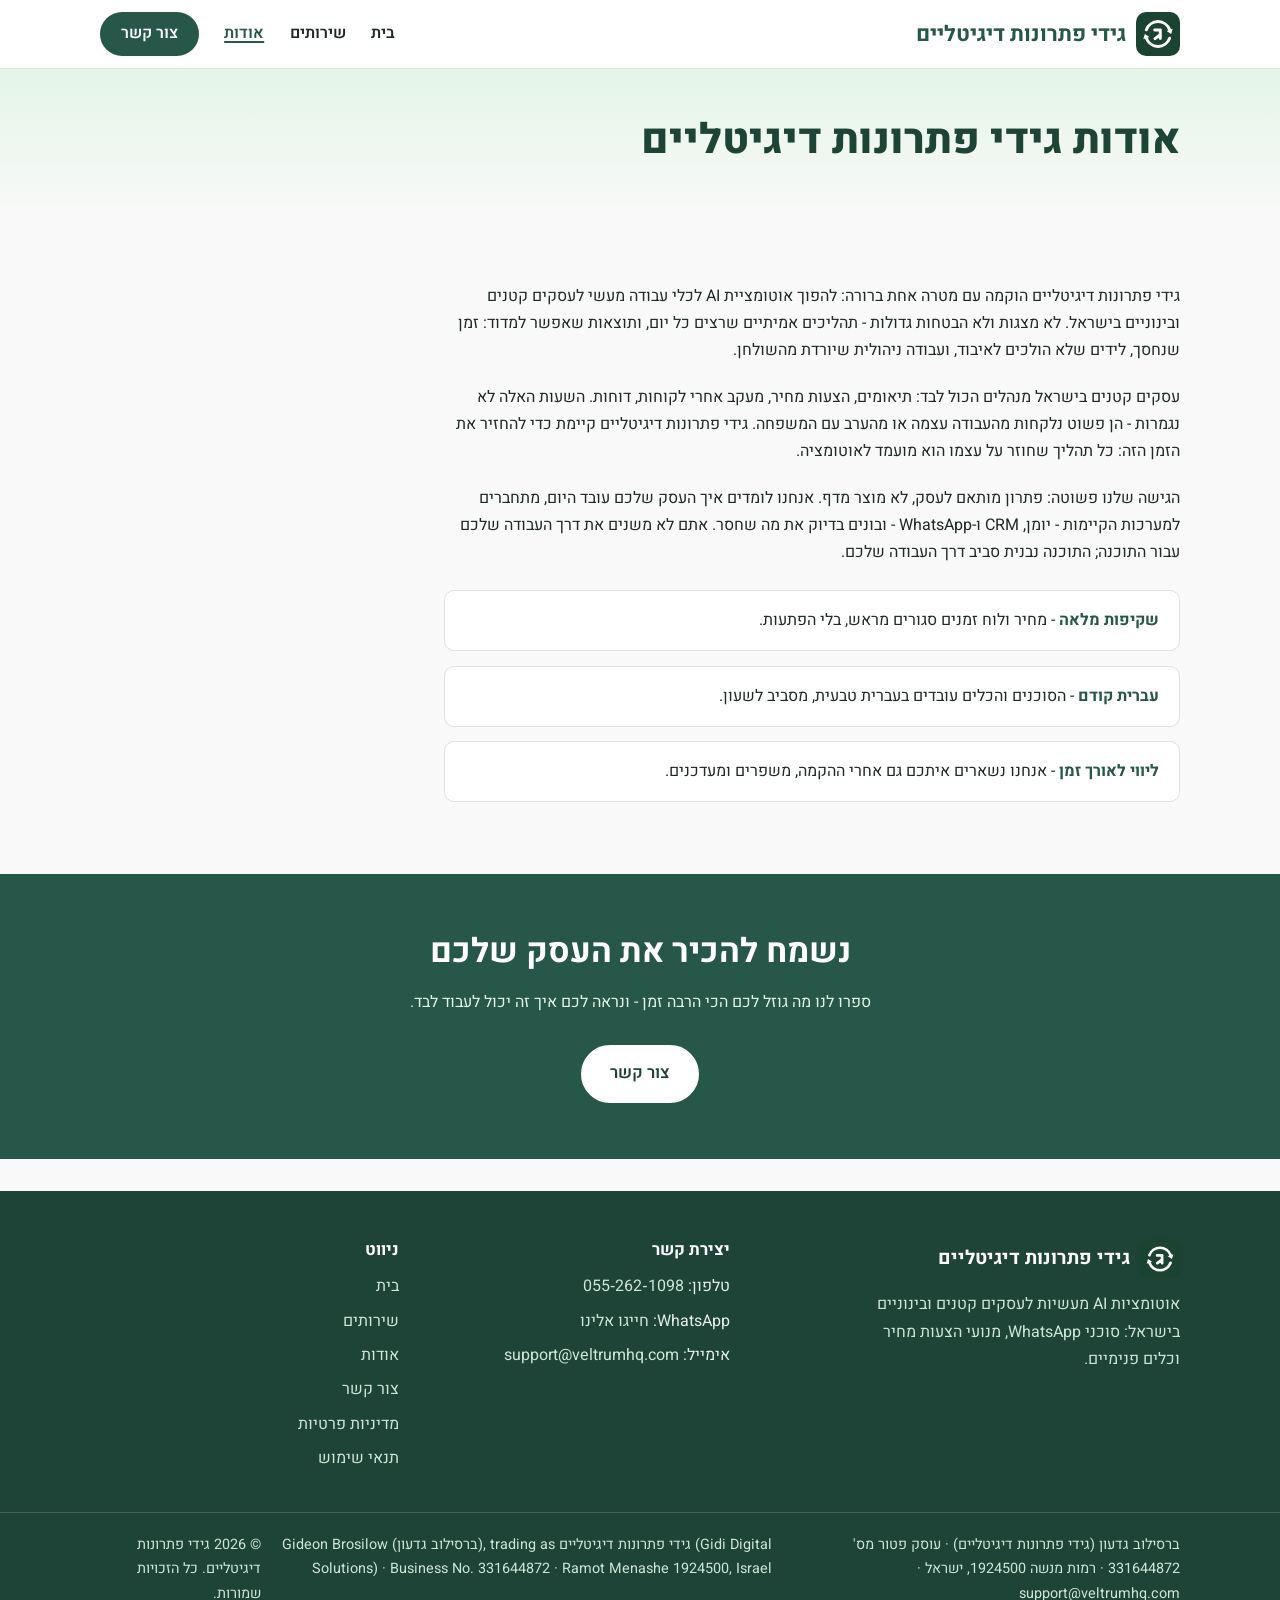
==== commit faaa77f1: "Replace all long dashes with single hyphens across the site Co-Authored-By: Claude Opus 5.5 <noreply" ====
--- a/about.html
+++ b/about.html
@@ -10,7 +10,7 @@
   <meta property="og:site_name" content="גידי פתרונות דיגיטליים">
   <meta property="og:locale" content="he_IL">
   <meta property="og:title" content="אודות | גידי פתרונות דיגיטליים">
-  <meta property="og:description" content="אוטומציה מעשית לעסקים בישראל — תהליכים אמיתיים, תוצאות מדידות.">
+  <meta property="og:description" content="אוטומציה מעשית לעסקים בישראל - תהליכים אמיתיים, תוצאות מדידות.">
   <meta property="og:url" content="https://veltrumhq.com/about.html">
   <link rel="icon" type="image/svg+xml" href="assets/logo.svg">
   <link rel="preconnect" href="https://fonts.googleapis.com">
@@ -56,26 +56,26 @@
         <div class="about-content">
           <p>
             גידי פתרונות דיגיטליים הוקמה עם מטרה אחת ברורה: להפוך אוטומציית AI לכלי עבודה
-            מעשי לעסקים קטנים ובינוניים בישראל. לא מצגות ולא הבטחות גדולות —
+            מעשי לעסקים קטנים ובינוניים בישראל. לא מצגות ולא הבטחות גדולות -
             תהליכים אמיתיים שרצים כל יום, ותוצאות שאפשר למדוד: זמן שנחסך,
             לידים שלא הולכים לאיבוד, ועבודה ניהולית שיורדת מהשולחן.
           </p>
           <p>
             עסקים קטנים בישראל מנהלים הכול לבד: תיאומים, הצעות מחיר, מעקב אחרי
-            לקוחות, דוחות. השעות האלה לא נגמרות — הן פשוט נלקחות מהעבודה עצמה
+            לקוחות, דוחות. השעות האלה לא נגמרות - הן פשוט נלקחות מהעבודה עצמה
             או מהערב עם המשפחה. גידי פתרונות דיגיטליים קיימת כדי להחזיר את הזמן הזה: כל תהליך
             שחוזר על עצמו הוא מועמד לאוטומציה.
           </p>
           <p>
             הגישה שלנו פשוטה: פתרון מותאם לעסק, לא מוצר מדף. אנחנו לומדים איך
-            העסק שלכם עובד היום, מתחברים למערכות הקיימות — יומן, CRM ו-WhatsApp —
+            העסק שלכם עובד היום, מתחברים למערכות הקיימות - יומן, CRM ו-WhatsApp -
             ובונים בדיוק את מה שחסר. אתם לא משנים את דרך העבודה שלכם עבור התוכנה;
             התוכנה נבנית סביב דרך העבודה שלכם.
           </p>
           <ul class="values">
-            <li><strong>שקיפות מלאה</strong> — מחיר ולוח זמנים סגורים מראש, בלי הפתעות.</li>
-            <li><strong>עברית קודם</strong> — הסוכנים והכלים עובדים בעברית טבעית, מסביב לשעון.</li>
-            <li><strong>ליווי לאורך זמן</strong> — אנחנו נשארים איתכם גם אחרי ההקמה, משפרים ומעדכנים.</li>
+            <li><strong>שקיפות מלאה</strong> - מחיר ולוח זמנים סגורים מראש, בלי הפתעות.</li>
+            <li><strong>עברית קודם</strong> - הסוכנים והכלים עובדים בעברית טבעית, מסביב לשעון.</li>
+            <li><strong>ליווי לאורך זמן</strong> - אנחנו נשארים איתכם גם אחרי ההקמה, משפרים ומעדכנים.</li>
           </ul>
         </div>
       </div>
@@ -84,7 +84,7 @@
     <section class="cta">
       <div class="container">
         <h2>נשמח להכיר את העסק שלכם</h2>
-        <p>ספרו לנו מה גוזל לכם הכי הרבה זמן — ונראה לכם איך זה יכול לעבוד לבד.</p>
+        <p>ספרו לנו מה גוזל לכם הכי הרבה זמן - ונראה לכם איך זה יכול לעבוד לבד.</p>
         <a class="btn btn-on-dark" href="contact.html">צור קשר</a>
       </div>
     </section>
--- a/css/style.css
+++ b/css/style.css
@@ -1,5 +1,5 @@
 /* ==========================================================================
-   גידי פתרונות דיגיטליים — shared stylesheet (all pages)
+   גידי פתרונות דיגיטליים - shared stylesheet (all pages)
    Mobile-first, RTL (html[dir="rtl"]). Palette extracted from the brand logo.
    ========================================================================== */
 
@@ -7,7 +7,7 @@
   --green-900: #1E4438; /* footer / deep surfaces */
   --green-800: #275749; /* primary brand green (logo tile) */
   --green-700: #33705E; /* hover shade */
-  --accent: #67D073;    /* bright logo green — decorative only (fails AA on light bg) */
+  --accent: #67D073;    /* bright logo green - decorative only (fails AA on light bg) */
   --accent-soft: #E4F5E7;
   --bg: #F8F9F8;
   --surface: #FFFFFF;
